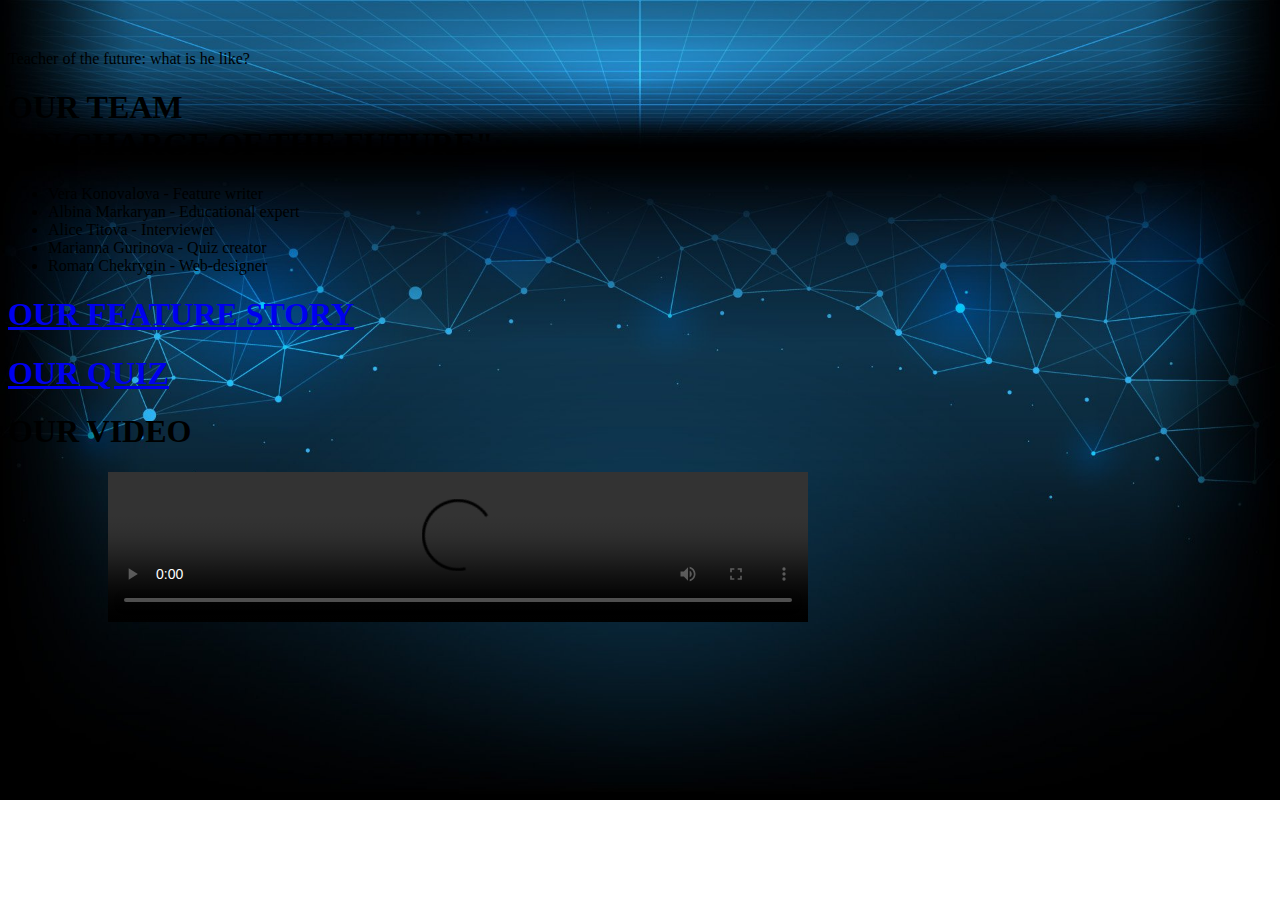
==== index.html @ 3f99e1d1 "Add files via upload" ====
<!DOCTYPE html>
<html lang="en">
<head>
    <meta charset="UTF-8">
    <meta name="viewport" content="width=device-width, initial-scale=1.0">
    <title>"IN CHARGE OF THE FUTURE" Team's Website</title>
    <link href="style.css" rel="stylesheet">
    <link href="interlingua.png" rel="icon">
    <style>
        @import url('https://fonts.googleapis.com/css2?family=Neucha&family=Nova+Square&family=Raleway:wght@600&family=Rubik+Mono+One&display=swap');
    </style>
</head>
<body style="margin-top: 50px; background-image: url(background.jpg); background-repeat: no-repeat; background-size: cover;">
    <div id="hdr">Teacher of the future: what is he like?</div>
    <h1 id="hdr3">OUR TEAM <br> "IN CHARGE OF THE FUTURE"
    </h1>
    <ul>
        <li>Vera Konovalova - Feature writer</li>
        <li>Albina Markaryan - Educational expert</li>
        <li>Alice Titova - Interviewer</li>
        <li>Marianna Gurinova - Quiz creator</li>
        <li>Roman Chekrygin - Web-designer</li>
    </ul>
    <h1 class="hdr2"><a href="feature.html" target="_blank">OUR FEATURE STORY</a></h1>
    <h1 class="hdr2"><a href="https://uquiz.com/2PZ4wq" target="_blank">OUR QUIZ</a></h1>
    <h1 class="hdr2">OUR VIDEO</h1>
    <video src="interview.mp4" controls width="700" style="margin-left: 100px;">
</body>
</html>
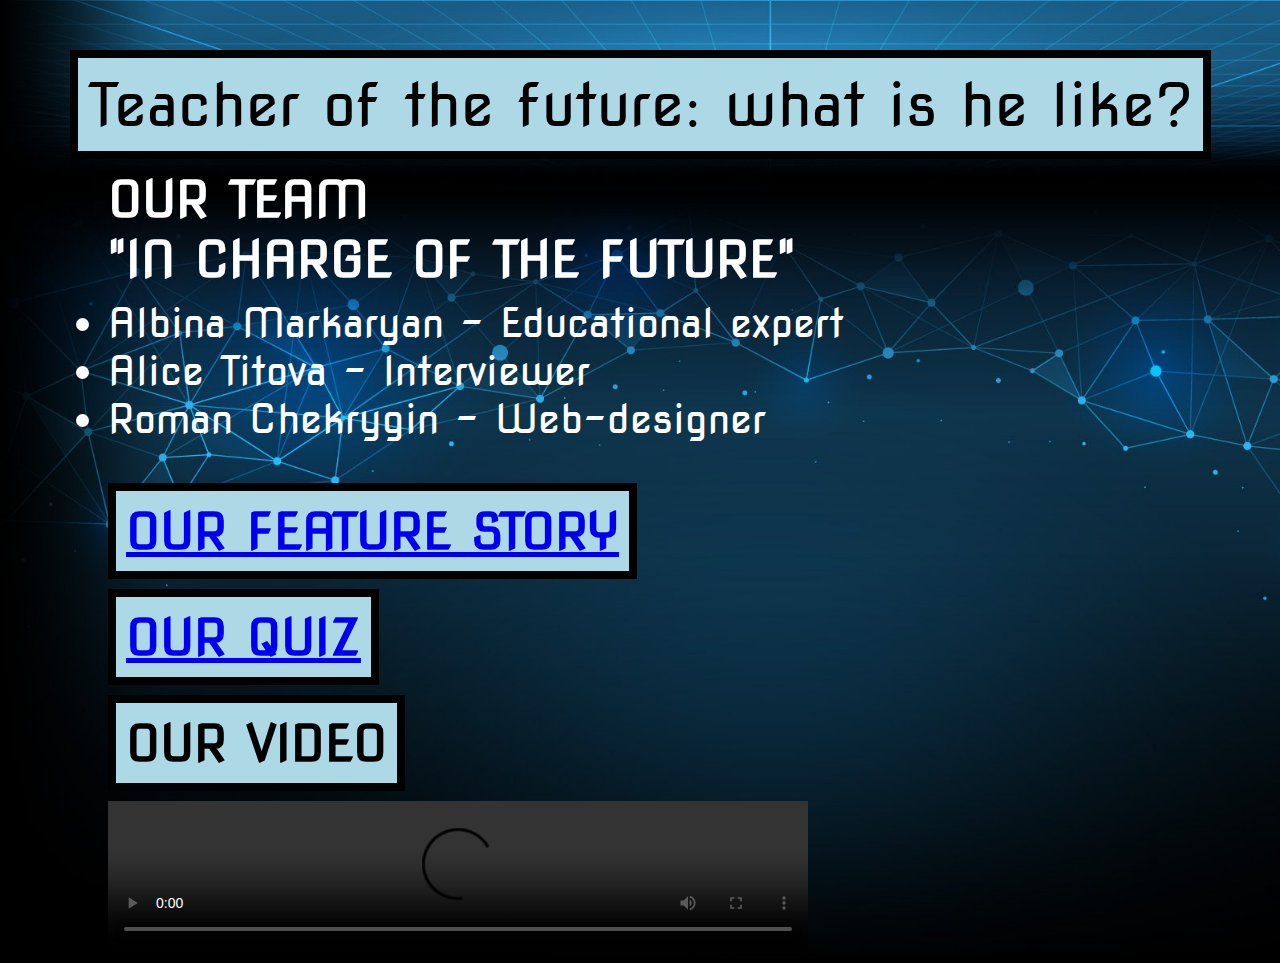
==== commit c3b92978: "Add files via upload" ====
--- a/index.html
+++ b/index.html
@@ -15,10 +15,8 @@
     <h1 id="hdr3">OUR TEAM <br> "IN CHARGE OF THE FUTURE"
     </h1>
     <ul>
-        <li>Vera Konovalova - Feature writer</li>
         <li>Albina Markaryan - Educational expert</li>
         <li>Alice Titova - Interviewer</li>
-        <li>Marianna Gurinova - Quiz creator</li>
         <li>Roman Chekrygin - Web-designer</li>
     </ul>
     <h1 class="hdr2"><a href="feature.html" target="_blank">OUR FEATURE STORY</a></h1>
--- a/style.css
+++ b/style.css
@@ -0,0 +1,48 @@
+#hdr
+{
+    text-align: center;
+    font-size: 60px;
+    font-family: 'Nova Square', sans-serif;
+    background-color: lightblue;
+    margin-left: auto;
+    margin-right: auto;
+    width: fit-content;
+    padding: 10px;
+    border-style: solid;
+    border-width: 8px;
+}
+
+.hdr2
+{
+    background-color: lightblue;
+    padding: 10px;
+    width: fit-content;
+    border-style: solid;
+    border-width: 8px;
+    text-decoration: none;
+    margin-bottom: 10px;
+    margin-top: 10px;
+    font-size: 50px;
+    font-family: 'Nova Square', sans-serif;  
+    margin-left: 100px;
+}
+
+#hdr3
+{
+    color:white;
+    text-decoration: none;
+    margin-bottom: 10px;
+    margin-top: 10px;
+    font-size: 50px;
+    font-family: 'Nova Square', sans-serif;  
+    margin-left: 100px;
+}
+
+ul
+{
+    color:white;
+    margin-top: 0px;
+    padding-left: 100px;
+    font-size: 40px;
+    font-family: 'Nova Square', sans-serif;
+}